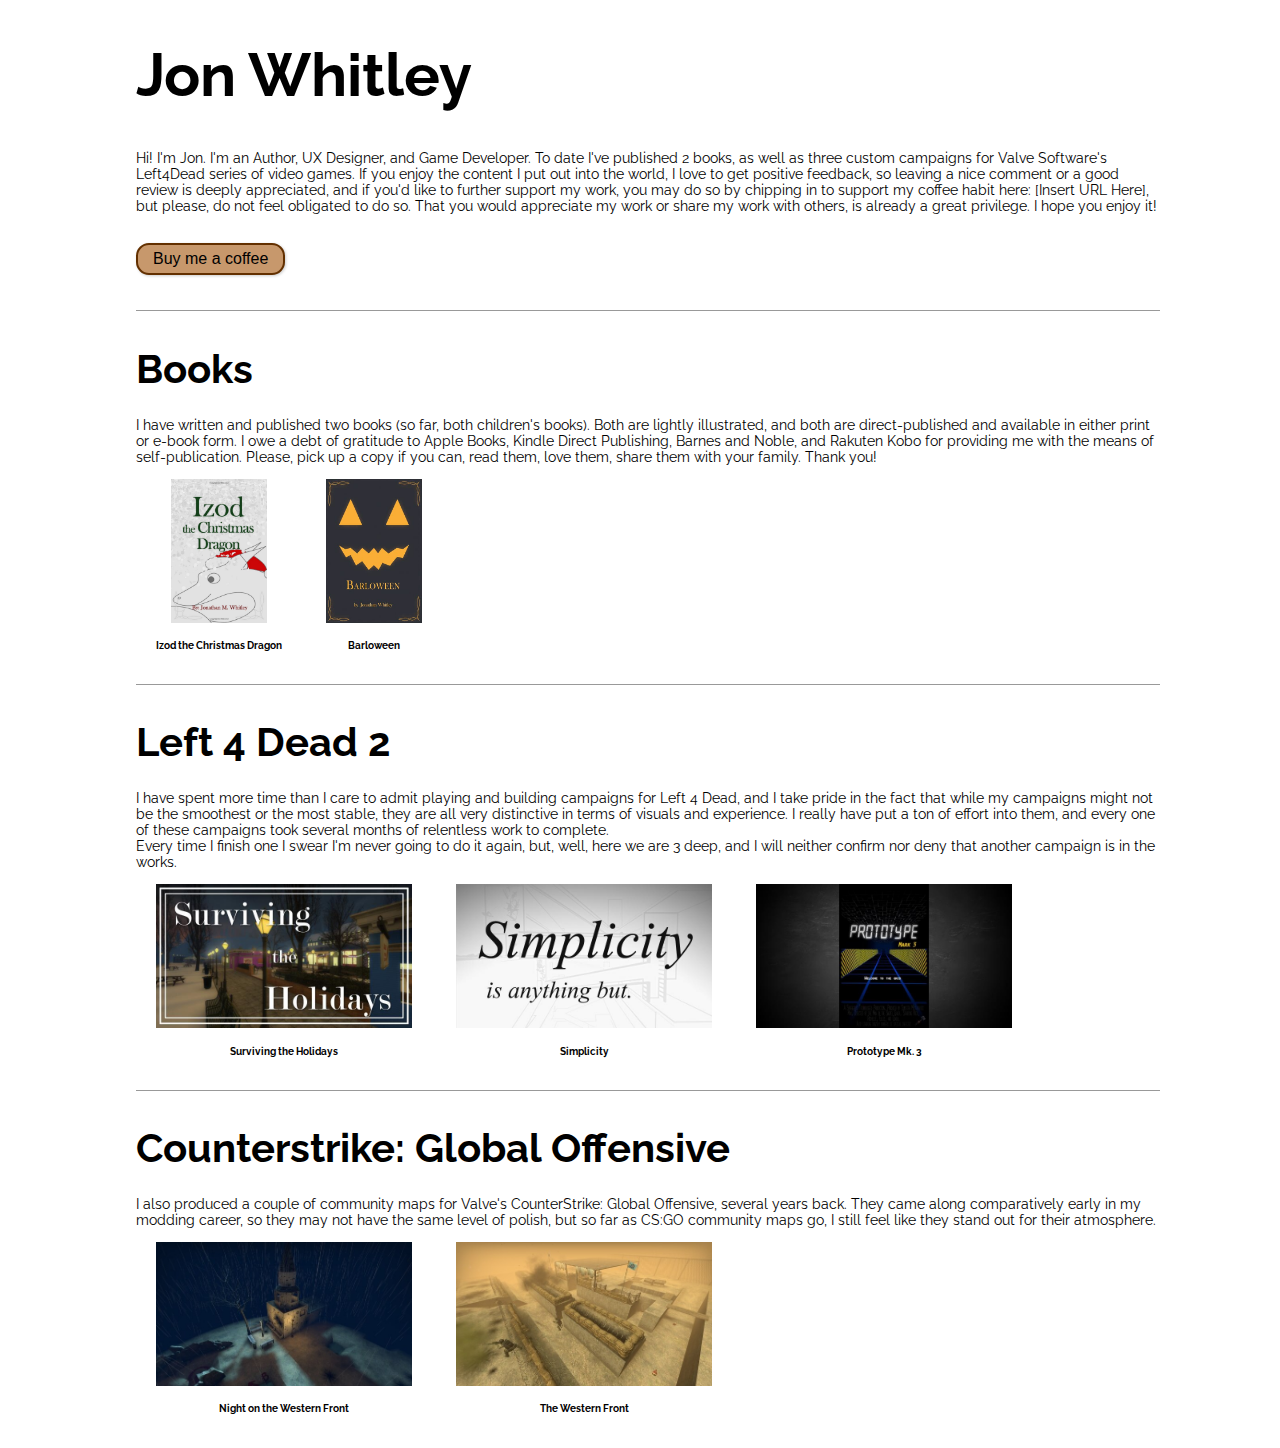
==== index.html @ 15ab83c9 "Add files via upload" ====
<!DOCTYPE html>
<html>
    <head>
        <meta charset="utf-8">
        <title>Jon Whitley</title>
        <link href="style.css" rel="stylesheet" type="text/css">
        <link href="https://fonts.googleapis.com/css?family=Raleway:100,400,900" rel="stylesheet">
    </head>
    <body>
        <div class="contentContainer">
            <div>
            <h1>Jon Whitley</h1>
            <p>Hi! I'm Jon. I'm an Author, UX Designer, and Game Developer. To date I've published 2 books, as well as three custom campaigns for Valve Software's Left4Dead series of video games. 
                If you enjoy the content I put out into the world, I love to get positive feedback, so leaving a nice comment or a good review is deeply appreciated, and if you'd like to further support 
                my work, you may do so by chipping in to support my coffee habit here: [Insert URL Here], but please, do not feel obligated to do so. That you would appreciate my work or share my work with 
                others, is already a great privilege. I hope you enjoy it!
            </p>
            <button class="buttonCoffee">Buy me a coffee</button>
            </div>
            <div class="categoryBlock">
                <h2>Books</h2>
                <p>I have written and published two books (so far, both children's books). Both are lightly illustrated, and both are direct-published and available in either print or e-book form. 
                    I owe a debt of gratitude to Apple Books, Kindle Direct Publishing, Barnes and Noble, and Rakuten Kobo for providing me with the means of self-publication. Please, pick up a copy if you can, 
                    read them, love them, share them with your family. Thank you!</p>
                <div>
                    <a href="izod.html">
                        <img src="images/izod.jpg" class="imgThumb">
                        <h4>Izod the Christmas Dragon</h4>
                    </a>
                    <a href="barloween.html">
                        <img src="images/barloween.jpg" class="imgThumb">
                        <h4>Barloween</h4>
                    </a>
                </div>
            </div>
            <div class="categoryBlock">
                <h2>Left 4 Dead 2</h2>
                <p>I have spent more time than I care to admit playing and building campaigns for Left 4 Dead, and I take pride in the fact that while my campaigns might not be the smoothest or the most stable,
                    they are all very distinctive in terms of visuals and experience. I really have put a ton of effort into them, and every one of these campaigns took several months of relentless work to complete. <br>
                    Every time I finish one I swear I'm never going to do it again, but, well, here we are 3 deep, and I will neither confirm nor deny that another campaign is in the works.
                </p>
                <div>
                    <a href="survHolidays.html">
                        <img src="images/holidays.jpg" class="imgThumb">
                        <h4>Surviving the Holidays</h4>
                    </a>
                    <a href="simplicity.html">
                        <img src="images/simplicity.jpg" class="imgThumb">
                        <h4>Simplicity</h4>
                    </a>
                    <a href="prototype.html">
                        <img src="images/prototype.jpg" class="imgThumb">
                        <h4>Prototype Mk. 3</h4>
                    </a>
                </div>
            </div>
            <div class="categoryBlock">
                <h2>Counterstrike: Global Offensive</h2>
                <p>I also produced a couple of community maps for Valve's CounterStrike: Global Offensive, several years back. They came along comparatively early in my modding career, so they may not have the same 
                    level of polish, but so far as CS:GO community maps go, I still feel like they stand out for their atmosphere.
                </p>
                <div>
                    <a href="nightwest.html">
                        <img src="images/nightwest.jpg" class="imgThumb">
                        <h4>Night on the Western Front</h4>
                    </a>
                    <a href="westfront.html">
                        <img src="images/westfront.jpg" class="imgThumb">
                        <h4>The Western Front</h4>
                    </a>
                </div>
            </div>
        </div>
    </body>
</html>
---- style.css ----
a{
    display: inline-block;
    margin-left:20px;
    margin-right:20px;
    text-align: center;
    text-decoration: none;
    color: black;
    vertical-align: top;
}

body{
    font-family: 'Raleway';
}

.buttonApple{
    margin-top: 15px;
    margin-bottom:15px;
}

.buttonBN{
    border-radius: 13px;
    border: 3px solid #4e6e2f;
    color:#96af67;
    padding-left:10px;
    padding-right: 10px;
    font-weight: 900;
    padding-top:18px;
    padding-bottom:18px;
    font-size: 16px;
    background-color: white;
    box-shadow: 1px 1px 1px #00000022;
    margin-top: 15px;
    margin-bottom:15px;
}
.buttonBN:hover{
    background-color: #F1F1F1;
}

.buttonCoffee{
    border-radius: 13px;
    border: 2px solid #633000;
    color:#000000;
    padding-left:15px;
    padding-right: 15px;
    font-weight: 400;
    padding-top:5px;
    padding-bottom:5px;
    font-size: 16px;
    background-color: #c7986c;
    box-shadow: 1px 1px 3px #00000033;
    margin-top: 15px;
    margin-bottom:15px;
}
.buttonCoffee:hover{
    background-color: #e6d3c2;
}

.buttonHome{
    margin-left:20px;
}

.buttonKindle{
    border-radius: 13px;
    border: 3px solid #a8a8a8;
    color:#E47911;
    padding-left:10px;
    padding-right: 10px;
    font-weight: 900;
    padding-top:18px;
    padding-bottom:18px;
    font-size: 16px;
    background-color: white;
    box-shadow: 1px 1px 1px #00000022;
    margin-top: 15px;
    margin-bottom:15px;
}
.buttonKindle:hover{
    background-color: #F1F1F1;
}

.buttonRK{
    border-radius: 13px;
    border: 3px solid #ac0000;
    color:#AC0000;
    padding-left:10px;
    padding-right: 10px;
    font-weight: 900;
    padding-top:18px;
    padding-bottom:18px;
    font-size: 16px;
    background-color: white;
    box-shadow: 1px 1px 1px #00000022;
    margin-top: 15px;
    margin-bottom:15px;
}
.buttonRK:hover{
    background-color: #F5F5F5;
}

.buttonSteam{
    border-radius: 13px;
    border: 2px solid #a8a8a8;
    color:#ffffff;
    padding-left:10px;
    padding-right: 10px;
    font-weight: 900;
    padding-top:18px;
    padding-bottom:18px;
    font-size: 16px;
    background-color: rgb(55, 68, 88);
    box-shadow: 1px 1px 1px #00000022;
    margin-top: 15px;
    margin-bottom:15px;
}
.buttonSteam:hover{
    background-color: rgb(105, 129, 165);
}

.categoryBlock{
    border-top: 1px solid #00000066;
    margin-top:20px;
    margin-bottom:20px;
}
.categoryBlock:hover{
    background-color:#F5F5F5;
}

.contentContainer{
    margin-left:10vw;
    margin-right:10vw;
    width:80vw;
}

h1{
    font-size: 60px;
}

h2{
    font-size:40px;
    margin-bottom:25px;
}

h4{
    font-size:10px;
}

.halfScreenBlock{
    width: 39vw;
    display: inline-block;
    vertical-align: middle;
}

.header{
    background-color: white;
    box-shadow: 2px 2px 2px #00000022;
    width: 100vw;
}

.hsImg{
    width:25vw;
    vertical-align: middle;
}

.hsPad{
    padding: 25px;
    width: auto;
    height: auto;
}

html{
    background-color:white;
}

.imgThumb{
    height:16vh;
    transition: .5s;
}
.imgThumb:hover{
    height:20vh;
}

p{
    font-size:14px;
}
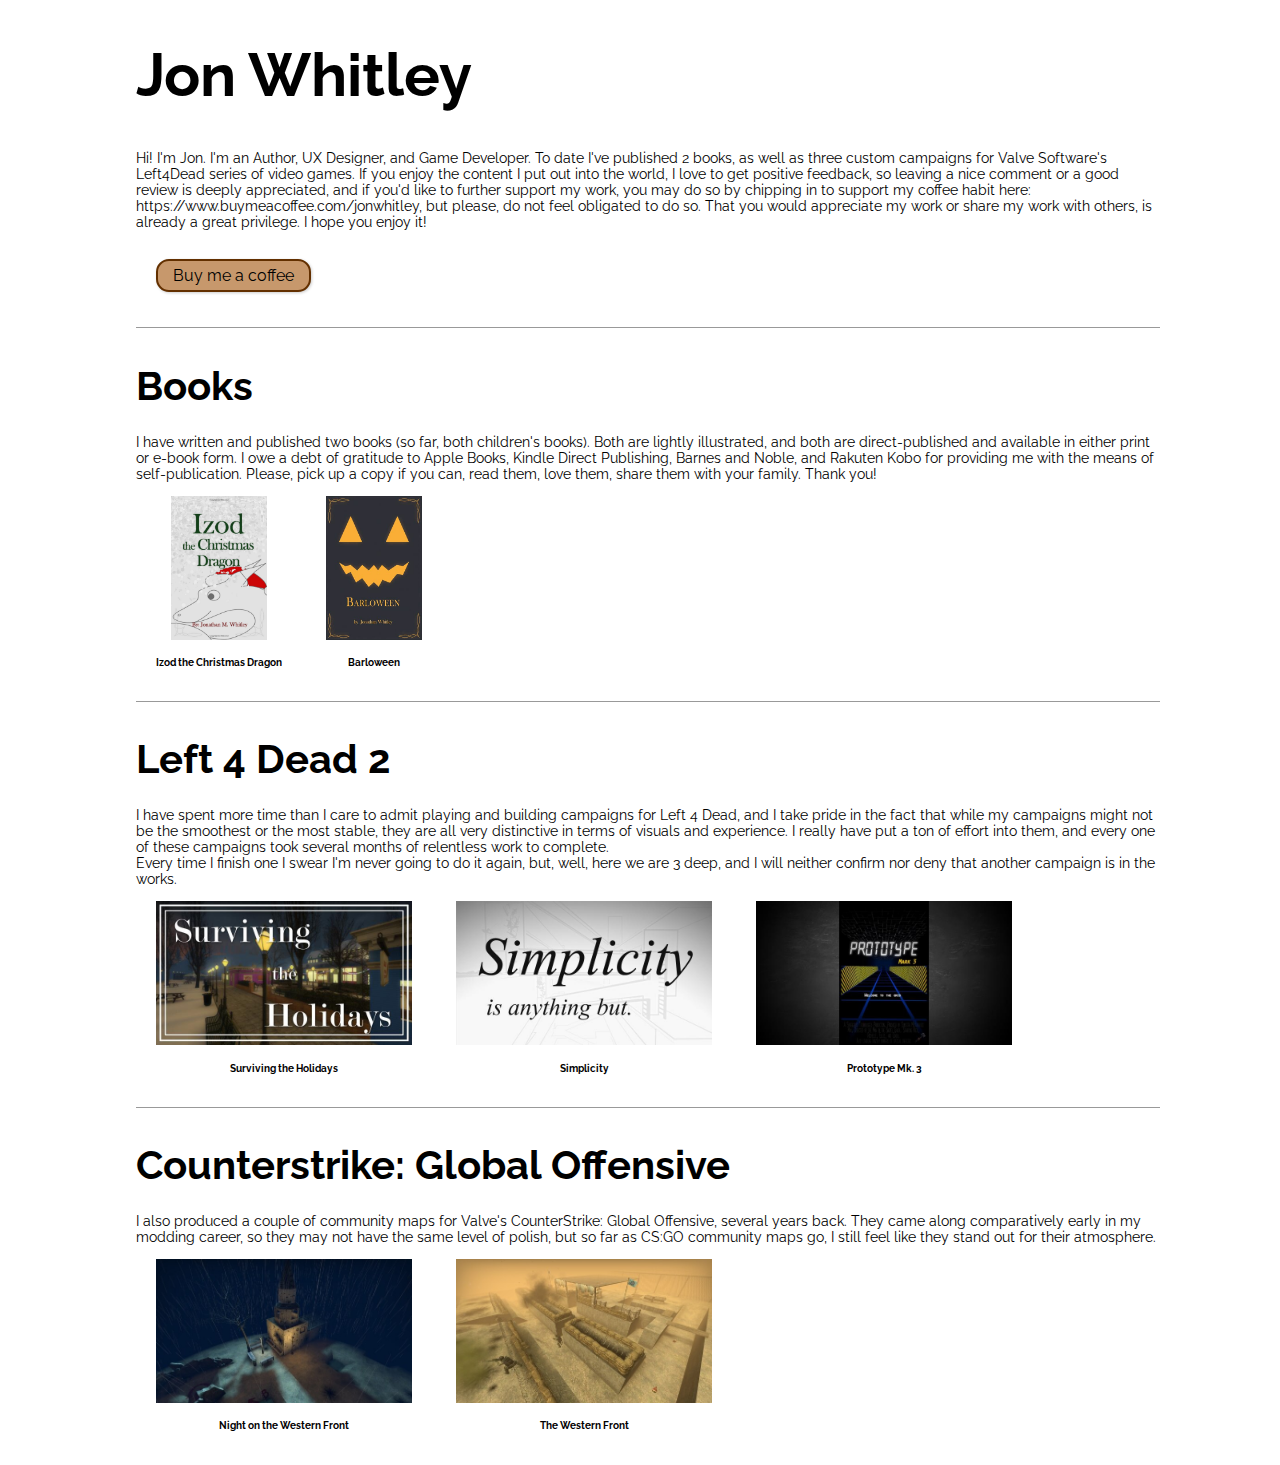
==== commit 29359d02: "Add files via upload" ====
--- a/index.html
+++ b/index.html
@@ -12,10 +12,10 @@
             <h1>Jon Whitley</h1>
             <p>Hi! I'm Jon. I'm an Author, UX Designer, and Game Developer. To date I've published 2 books, as well as three custom campaigns for Valve Software's Left4Dead series of video games. 
                 If you enjoy the content I put out into the world, I love to get positive feedback, so leaving a nice comment or a good review is deeply appreciated, and if you'd like to further support 
-                my work, you may do so by chipping in to support my coffee habit here: [Insert URL Here], but please, do not feel obligated to do so. That you would appreciate my work or share my work with 
+                my work, you may do so by chipping in to support my coffee habit here: https://www.buymeacoffee.com/jonwhitley, but please, do not feel obligated to do so. That you would appreciate my work or share my work with 
                 others, is already a great privilege. I hope you enjoy it!
             </p>
-            <button class="buttonCoffee">Buy me a coffee</button>
+            <a class="buttonCoffee" href="https://www.buymeacoffee.com/jonwhitley">Buy me a coffee</a>
             </div>
             <div class="categoryBlock">
                 <h2>Books</h2>
